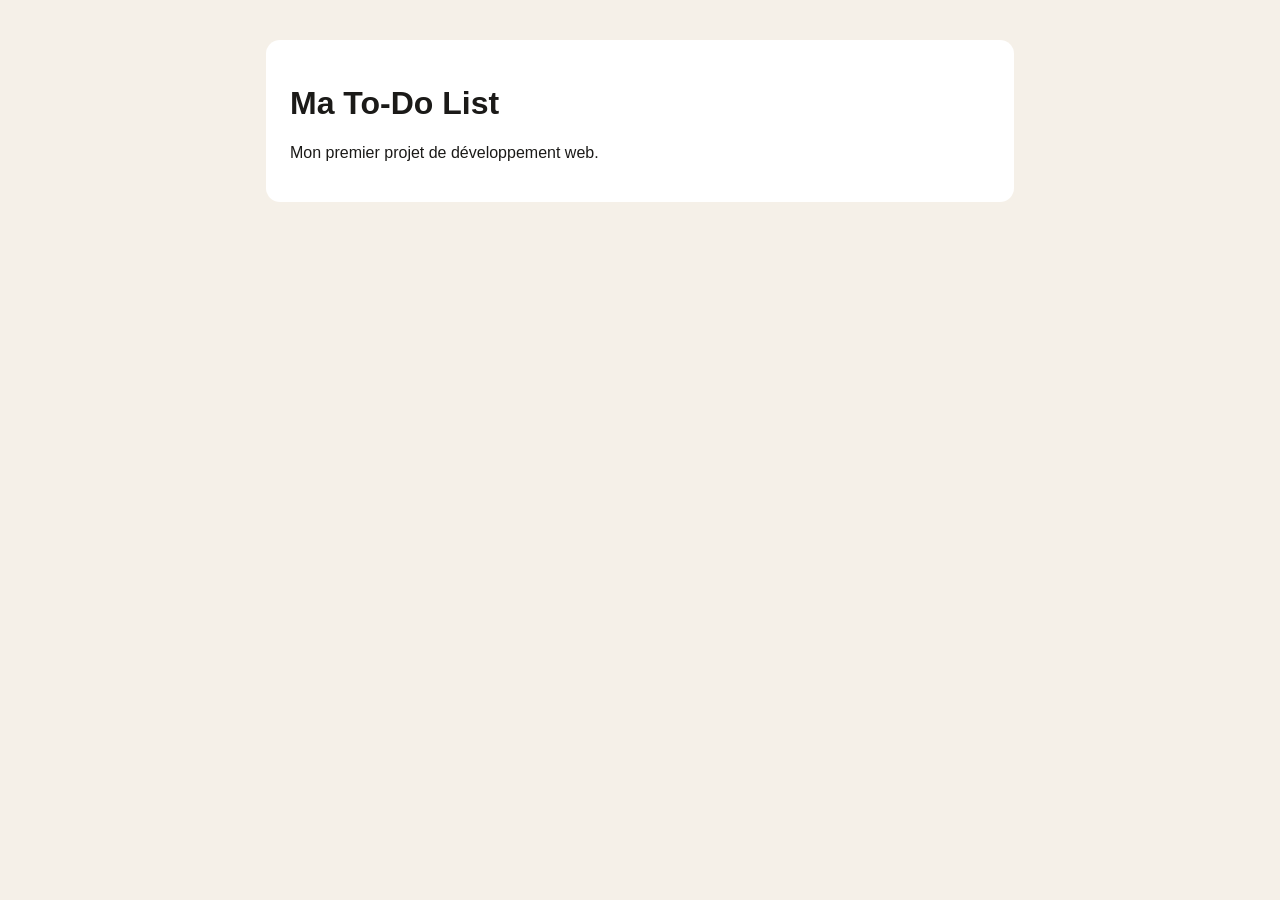
==== index.html @ 234b29e6 "Initialiser le projet To-Do List" ====
<!DOCTYPE html>
<html lang="fr">
<head>
    <meta charset="UTF-8">
    <meta name="viewport" content="width=device-width, initial-scale=1.0">
    <title>Ma To-Do List</title>
    <link rel="stylesheet" href="style.css">
</head>
<body>
    <main>
        <h1>Ma To-Do List</h1>
        <p>Mon premier projet de développement web.</p>
    </main>
</body>
</html>
---- style.css ----
body {
    font-family: Arial, sans-serif;
    background-color: #f5f0e8;
    color: #1b1a18;
    margin: 0;
    padding: 40px 20px;
}

main {
    max-width: 700px;
    margin: 0 auto;
    padding: 24px;
    background-color: white;
    border-radius: 14px;
}
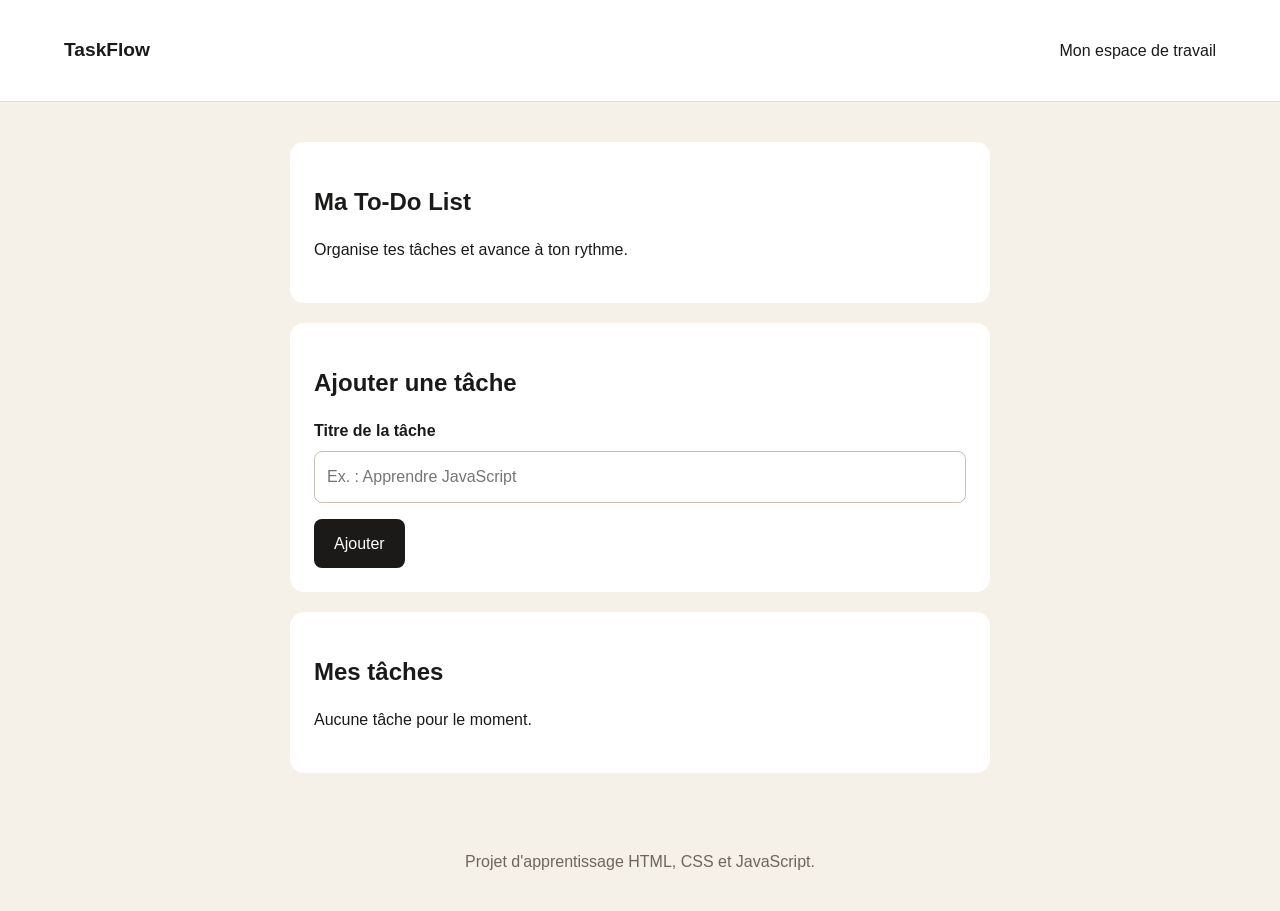
==== commit db626670: "Ameliorer la structure HTML et le style" ====
--- a/index.html
+++ b/index.html
@@ -1,15 +1,50 @@
+
 <!DOCTYPE html>
 <html lang="fr">
 <head>
     <meta charset="UTF-8">
     <meta name="viewport" content="width=device-width, initial-scale=1.0">
+    <meta name="description" content="Application simple de gestion des tâches.">
     <title>Ma To-Do List</title>
     <link rel="stylesheet" href="style.css">
 </head>
 <body>
-    <main>
-        <h1>Ma To-Do List</h1>
-        <p>Mon premier projet de développement web.</p>
+    <header class="site-header">
+        <p class="logo">TaskFlow</p>
+        <p>Mon espace de travail</p>
+    </header>
+
+    <main class="container">
+        <section class="intro">
+            <h1>Ma To-Do List</h1>
+            <p>Organise tes tâches et avance à ton rythme.</p>
+        </section>
+
+        <section class="task-section" aria-labelledby="task-title">
+            <h2 id="task-title">Ajouter une tâche</h2>
+
+            <form id="task-form">
+                <label for="task-title-input">Titre de la tâche</label>
+                <input
+                    type="text"
+                    id="task-title-input"
+                    name="task"
+                    placeholder="Ex. : Apprendre JavaScript"
+                    required
+                >
+
+                <button type="submit">Ajouter</button>
+            </form>
+        </section>
+
+        <section class="task-section" aria-labelledby="list-title">
+            <h2 id="list-title">Mes tâches</h2>
+            <p>Aucune tâche pour le moment.</p>
+        </section>
     </main>
+
+    <footer class="site-footer">
+        <p>Projet d'apprentissage HTML, CSS et JavaScript.</p>
+    </footer>
 </body>
-</html>+</html>
--- a/style.css
+++ b/style.css
@@ -1,15 +1,103 @@
+
+* {
+    box-sizing: border-box;
+}
+
 body {
     font-family: Arial, sans-serif;
     background-color: #f5f0e8;
     color: #1b1a18;
     margin: 0;
-    padding: 40px 20px;
+    line-height: 1.6;
 }
 
-main {
-    max-width: 700px;
-    margin: 0 auto;
+.site-header {
+    display: flex;
+    justify-content: space-between;
+    align-items: center;
+    gap: 16px;
+    padding: 16px 5%;
+    background-color: #ffffff;
+    border-bottom: 1px solid #e5ddd1;
+}
+
+.logo {
+    font-weight: bold;
+    font-size: 1.2rem;
+}
+
+.container {
+    width: min(100% - 32px, 700px);
+    margin: 40px auto;
+}
+
+.intro,
+.task-section {
+    background-color: #ffffff;
     padding: 24px;
-    background-color: white;
+    margin-bottom: 20px;
     border-radius: 14px;
-}+}
+
+h1,
+h2 {
+    line-height: 1.3;
+}
+
+label {
+    display: block;
+    margin-bottom: 8px;
+    font-weight: bold;
+}
+
+input {
+    width: 100%;
+    padding: 12px;
+    margin-bottom: 16px;
+    border: 1px solid #c9c0b4;
+    border-radius: 8px;
+    font: inherit;
+}
+
+button {
+    padding: 12px 20px;
+    border: none;
+    border-radius: 8px;
+    background-color: #1b1a18;
+    color: #ffffff;
+    font: inherit;
+    cursor: pointer;
+}
+
+button:hover {
+    opacity: 0.85;
+}
+
+input:focus-visible,
+button:focus-visible {
+    outline: 3px solid #c49a65;
+    outline-offset: 3px;
+}
+
+.site-footer {
+    padding: 20px;
+    text-align: center;
+    color: #6d665d;
+}
+
+@media (max-width: 480px) {
+    .site-header {
+        align-items: flex-start;
+        flex-direction: column;
+        gap: 0;
+    }
+
+    .container {
+        margin-top: 20px;
+    }
+
+    .intro,
+    .task-section {
+        padding: 18px;
+    }
+}
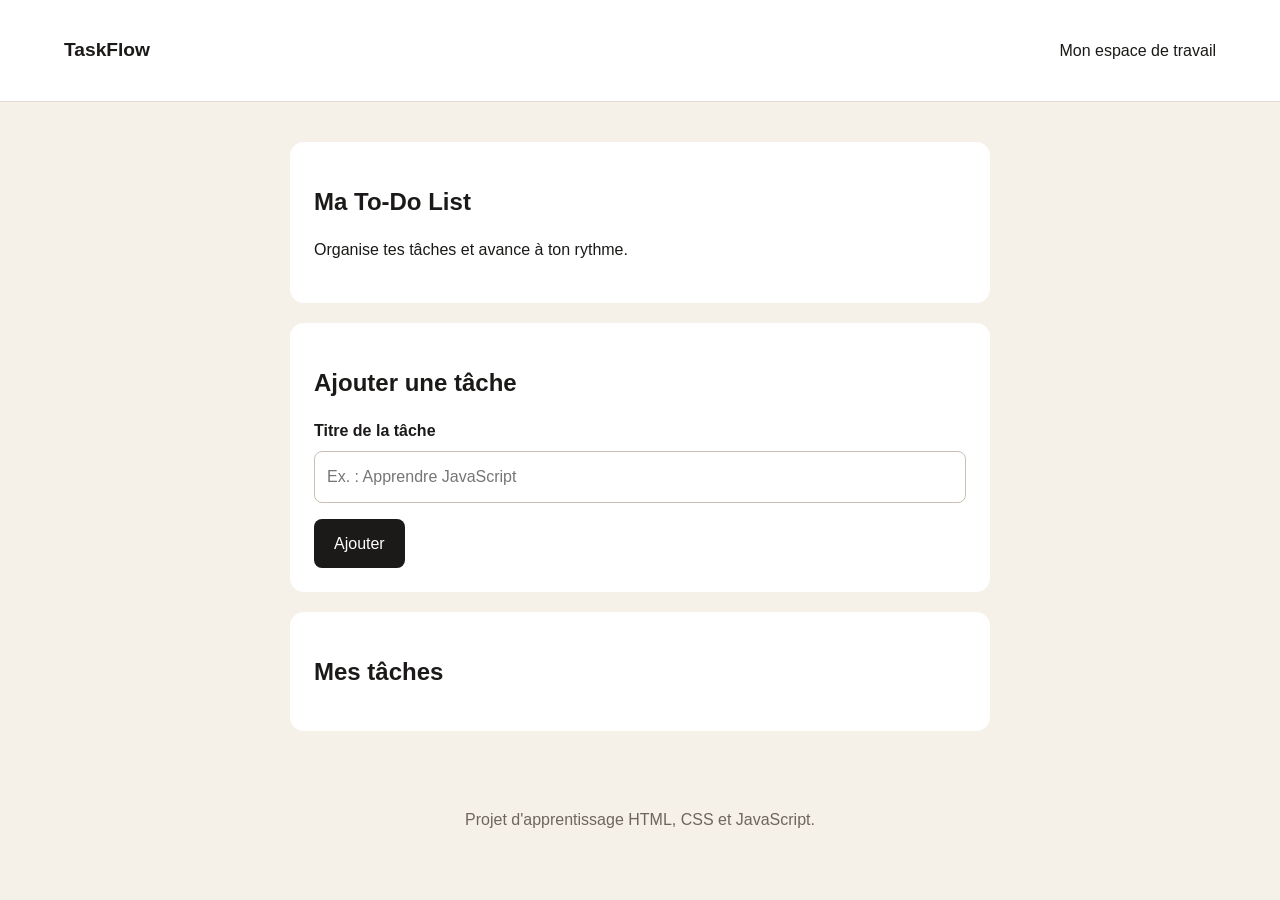
==== commit 36af6e31: "Ajouter les premieres interactions JavaScript" ====
--- a/index.html
+++ b/index.html
@@ -46,5 +46,7 @@
     <footer class="site-footer">
         <p>Projet d'apprentissage HTML, CSS et JavaScript.</p>
     </footer>
+    
+    <script src="script.js"></script>
 </body>
 </html>
